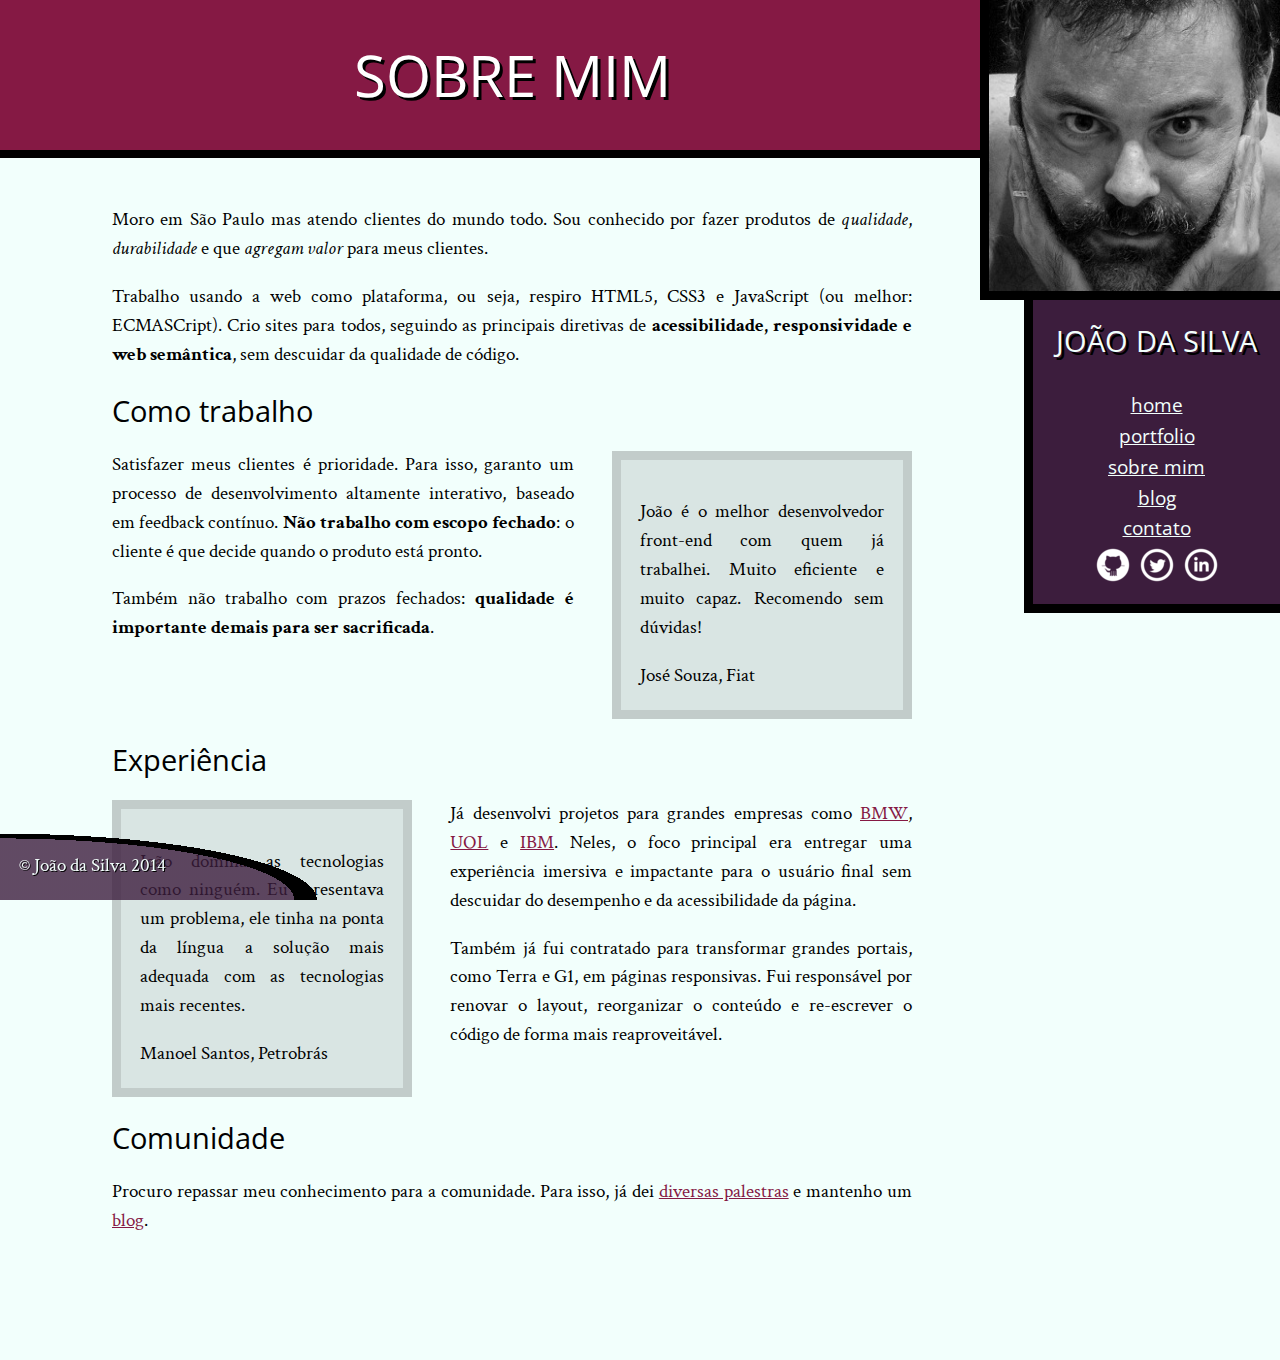
==== bio.html @ 2e593bc3 "Seletores avançados do CSS" ====
<!DOCTYPE html>
<html>
<head>
    <meta charset="utf-8">
    <title>João da Silva - Biografia</title>
    <link rel="icon" href="imagens/favicon.png">
    <link rel="stylesheet" href="css/reset.css">
    <link rel="stylesheet" href="css/site.css">
    <link rel="stylesheet" href="css/bio.css">
    <link rel="stylesheet" href="http://fonts.googleapis.com/css?family=Crimson+Text:400,400italic,600">
    <link rel="stylesheet" href="http://fonts.googleapis.com/css?family=Open+Sans+Condensed:700">
</head>
<body>
    <main>
        <h1 class="titulo-principal">Sobre mim</h1>
        <div class="container">
            <p>Moro em São Paulo mas atendo clientes do mundo todo. Sou conhecido por fazer produtos de <em>qualidade</em>, <em>durabilidade</em> e que <em>agregam valor</em> para meus clientes.</p>
            <p>Trabalho usando a web como plataforma, ou seja, respiro HTML5, CSS3 e JavaScript (ou melhor: ECMASCript). Crio sites para todos, seguindo as principais diretivas de <strong>acessibilidade, responsividade e web semântica</strong>, sem descuidar da qualidade de código.</p>
            <h2 class="subtitulo-texto">Como trabalho</h2>
            <blockquote class="citacao-bio fiat">
                <p>João é o melhor desenvolvedor front-end com quem já trabalhei. Muito eficiente e muito capaz. Recomendo sem dúvidas!</p>
                <cite>José Souza, Fiat</cite>
            </blockquote>
            <p>Satisfazer meus clientes é prioridade. Para isso, garanto um processo de desenvolvimento altamente interativo, baseado em feedback contínuo. <strong>Não trabalho com escopo fechado</strong>: o cliente é que decide quando o produto está pronto.</p>
            <p>Também não trabalho com prazos fechados: <strong>qualidade é importante demais para ser sacrificada</strong>.</p>
            <h2 class="subtitulo-texto">Experiência</h2>
            <blockquote class="citacao-bio petrobras">
                <p>João domina as tecnologias como ninguém. Eu apresentava um problema, ele tinha na ponta da língua a solução mais adequada com as tecnologias mais recentes.</p>
                <cite>Manoel Santos, Petrobrás</cite>
            </blockquote>
            <p>Já desenvolvi projetos para grandes empresas como <a href="http://bmw.com">BMW</a>, <a href="http://www.uol.com.br">UOL</a> e <a href="http://www.ibm.com.br">IBM</a>. Neles, o foco principal era entregar uma experiência imersiva e impactante para o usuário final sem descuidar do desempenho e da acessibilidade da página.</p>
            <p>Também já fui contratado para transformar grandes portais, como Terra e G1, em páginas responsivas. Fui responsável por renovar o layout, reorganizar o conteúdo e re-escrever o código de forma mais reaproveitável.</p>
            <h2 class="subtitulo-texto">Comunidade</h2>
            <p>Procuro repassar meu conhecimento para a comunidade. Para isso, já dei <a href="portfolio.html">diversas palestras</a> e mantenho um <a href="blog.html">blog</a>.</p>
        </div>
    </main>
    <img src="imagens/eu.jpg" alt="Minha foto" class="minha-foto">
    <aside class="navegacao-site">
        <h1>João da Silva</h1>
        <nav>
            <ul>
                <li><a href="index.html">Home</a></li>
                <li><a href="portfolio.html">Portfolio</a></li>
                <li><a href="bio.html">Sobre mim</a></li>
                <li><a href="blog.html">Blog</a></li>
                <li><a href="contato.html">Contato</a></li>
            </ul>
        </nav>
        <ul class="icones-redes-sociais">
            <li>
                <a href="https://github.com/joaodasilva" class="github">
                    Github
                </a>
            </li>
            <li>
                <a href="https://twitter.com/joaodasilva" class="twitter">
                    Twitter
                </a>
            </li>
            <li>
                <a href="https://br.linkedin.com/pub/joão-da-silva/32/4/508" class="linkedin">
                    LinkedIn
                </a>
            </li>
        </ul>
    </aside>
    <footer class="rodape-pagina">
        &copy; João da Silva 2014
    </footer>
</body>
</html>
---- css/site.css ----
body {
    font-family: "Crimson Text", "Times New Roman", serif;
    background-color: #F2FFFC;
    font-size: 120%;
    line-height: 1.5;
}

h1,
h2,
.subtitulo-principal {
    font-family: "Open Sans Condensed", "Arial", sans-serif;
}

h1 {
    text-transform: uppercase;
    font-size: 3em;
    text-shadow: 3px 3px #000;
}

.titulo-principal {
    text-align: center;
    background-color: #851944;
    color: #FFF;
    padding: 2rem;
    border-bottom: .5rem solid #000;
}

.subtitulo-texto {
    font-size: 1.5em;
    clear: both;
}

main a {
    color: #851944;
}

main p {
    text-align: justify;
    margin: 1em 0;
}

.navegacao-site {
    text-align: center;
    background-color: #3C1D3D;
    color: #F2FFFC;
    padding: 1em;
}

.navegacao-site a {
    color: inherit;
    font-family: "Open Sans Condensed", "Arial", sans-serif;
    text-transform: lowercase;
}

.navegacao-site h1 {
    font-size: 1.5em;
    margin-bottom: 1em;
}

.rodape-pagina {
    color: #F2FFFC;
    padding: 1em;
    clear: both;
    position: fixed;
    bottom: 0;
    left: 0;
    width: 100%;
    box-sizing: border-box;
    background-repeat: no-repeat;
    text-shadow: 1px 1px black;
    background-image: radial-gradient(ellipse at left bottom,
        rgba(60, 29, 61, 0.8),
        rgba(60, 29, 61, 0.8) 65%,
        black 65%,
        black 70%,
        transparent 70%);
    background-size: 25% 100%;
}

.container {
    width: 80ch;
    margin-left: auto;
    margin-right: auto;
    padding: 1.5em 0;
}

strong {
    font-weight: bold;
}

em {
    font-style: italic;
}

.icones-redes-sociais li {
    display: inline-block;
}

.icones-redes-sociais a {
    width: 40px;
    height: 40px;
    display: block;
    text-indent: -99999px;
}

.github {
    background-image: url(../imagens/github.png);
}

.twitter {
    background-image: url(../imagens/twitter.png);
}

.linkedin {
    background-image: url(../imagens/linkedin.png);
}

main {
    width: 80%;
    float: left;
    padding-bottom: 4em;
}

.minha-foto,
.navegacao-site {
    border-left: .5em solid black;
    border-bottom: .5em solid black;
    box-sizing: border-box;
}

.navegacao-site {
    width: 20%;
    float: right;
    position: relative;
    top: 300px;
}

.minha-foto {
    position: absolute;
    top: 0;
    right: 0;
    height: 300px;
}
---- css/bio.css ----
.citacao-bio {
    background-color: #D9E5E3;
    border: .5em solid #C2CCCA;
    padding: 1em;
    margin: 1em 2em;
    width: 30ch;
    box-sizing: border-box;
}

.petrobras {
    float: left;
    margin-left: 0;
}

.fiat {
    float: right;
    margin-right: 0;
}
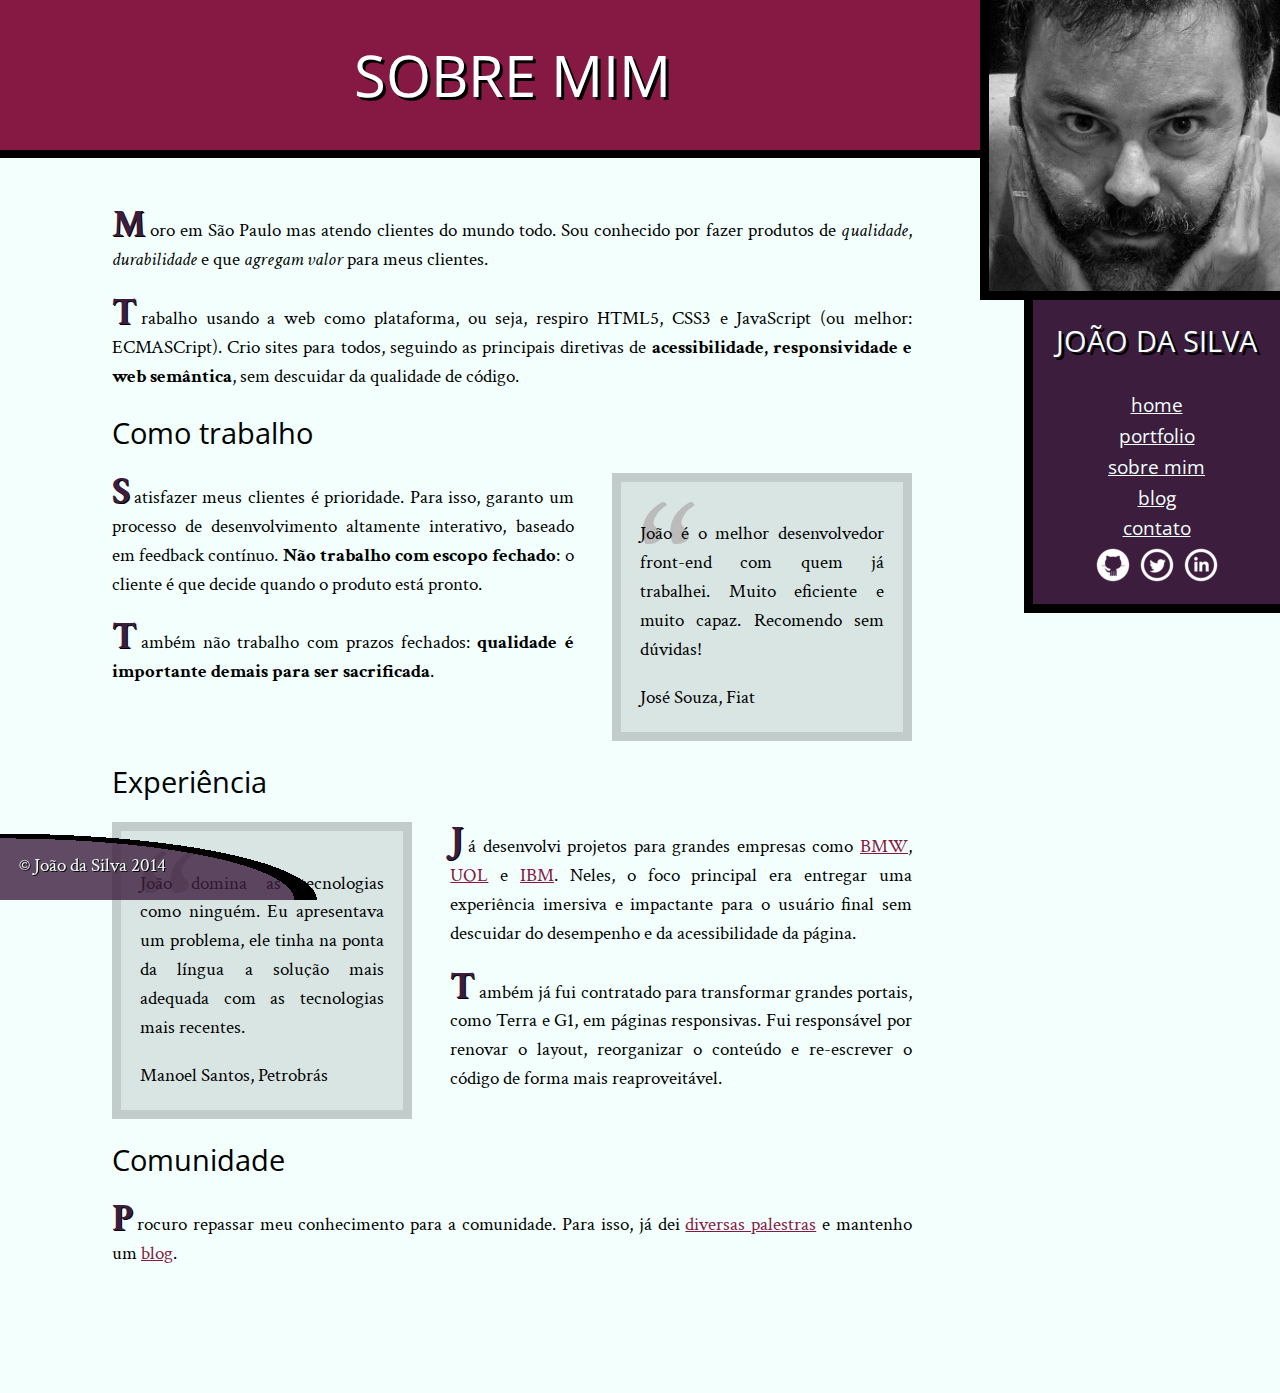
==== commit 71c553cc: "Criando o formulário do site" ====
--- a/bio.html
+++ b/bio.html
@@ -17,14 +17,14 @@
             <p>Moro em São Paulo mas atendo clientes do mundo todo. Sou conhecido por fazer produtos de <em>qualidade</em>, <em>durabilidade</em> e que <em>agregam valor</em> para meus clientes.</p>
             <p>Trabalho usando a web como plataforma, ou seja, respiro HTML5, CSS3 e JavaScript (ou melhor: ECMASCript). Crio sites para todos, seguindo as principais diretivas de <strong>acessibilidade, responsividade e web semântica</strong>, sem descuidar da qualidade de código.</p>
             <h2 class="subtitulo-texto">Como trabalho</h2>
-            <blockquote class="citacao-bio fiat">
+            <blockquote class="citacao-bio" tabindex="1">
                 <p>João é o melhor desenvolvedor front-end com quem já trabalhei. Muito eficiente e muito capaz. Recomendo sem dúvidas!</p>
                 <cite>José Souza, Fiat</cite>
             </blockquote>
             <p>Satisfazer meus clientes é prioridade. Para isso, garanto um processo de desenvolvimento altamente interativo, baseado em feedback contínuo. <strong>Não trabalho com escopo fechado</strong>: o cliente é que decide quando o produto está pronto.</p>
             <p>Também não trabalho com prazos fechados: <strong>qualidade é importante demais para ser sacrificada</strong>.</p>
             <h2 class="subtitulo-texto">Experiência</h2>
-            <blockquote class="citacao-bio petrobras">
+            <blockquote class="citacao-bio" tabindex="1">
                 <p>João domina as tecnologias como ninguém. Eu apresentava um problema, ele tinha na ponta da língua a solução mais adequada com as tecnologias mais recentes.</p>
                 <cite>Manoel Santos, Petrobrás</cite>
             </blockquote>
@@ -48,17 +48,17 @@
         </nav>
         <ul class="icones-redes-sociais">
             <li>
-                <a href="https://github.com/joaodasilva" class="github">
+                <a href="https://github.com/joaodasilva" class="github" data-legenda="Veja meus projetos opensource.">
                     Github
                 </a>
             </li>
             <li>
-                <a href="https://twitter.com/joaodasilva" class="twitter">
+                <a href="https://twitter.com/joaodasilva" data-legenda="Veja meu twitter" class="twitter">
                     Twitter
                 </a>
             </li>
             <li>
-                <a href="https://br.linkedin.com/pub/joão-da-silva/32/4/508" class="linkedin">
+                <a href="https://br.linkedin.com/pub/joão-da-silva/32/4/508" class="linkedin" data-legenda="Veja meu LinkedIn">
                     LinkedIn
                 </a>
             </li>
--- a/css/site.css
+++ b/css/site.css
@@ -101,6 +101,19 @@
     height: 40px;
     display: block;
     text-indent: -99999px;
+    position: relative;
+}
+
+.icones-redes-sociais li a:hover::after{
+    content: attr(data-legenda);
+    position: absolute;
+    text-indent: 0;
+    top: 100%;
+    right: 0;
+    width: 300%;
+    background-color: black;
+    font-size: .75em;
+
 }
 
 .github {
@@ -141,3 +154,15 @@
     right: 0;
     height: 300px;
 }
+
+main a:hover,
+main a:focus,
+footer a:hover,
+footer a:focus {
+    color: red;
+}
+
+.navegacao-site a:hover,
+.navegacao-site a:focus {
+    text-shadow: 0 0 2px pink;
+}
--- a/css/bio.css
+++ b/css/bio.css
@@ -7,12 +7,48 @@
     box-sizing: border-box;
 }
 
-.petrobras {
+.citacao-bio:nth-of-type(even) {
     float: left;
     margin-left: 0;
 }
 
-.fiat {
+.citacao-bio:nth-of-type(odd) {
     float: right;
     margin-right: 0;
 }
+
+.citacao-bio:hover,
+.citacao-bio:focus {
+    box-shadow: 0 0 0 99999px rgba(0, 0, 0, 0.8);
+}
+
+.citacao-bio:nth-of-type(odd):hover,
+.citacao-bio:nth-of-type(odd):focus {    
+    transform: scale(1.2) rotate(5deg);
+}
+
+.citacao-bio:nth-of-type(even):hover,
+.citacao-bio:nth-of-type(even):focus {
+    transform: scale(1.2) rotate(-5deg) ;  
+}
+
+.container > p::first-letter {
+    font-size: 200%;
+    font-weight: bold;
+    color: #3C1D3D;
+    text-shadow: 1px 1px #000;
+    margin-right: .2ch;
+    line-height: 1;
+}
+
+blockquote p {
+    position: relative;
+}
+
+blockquote::before {
+    content: '“';
+    font-size: 10em;
+    position: absolute;
+    color: #bbb;
+    line-height: .8;
+}
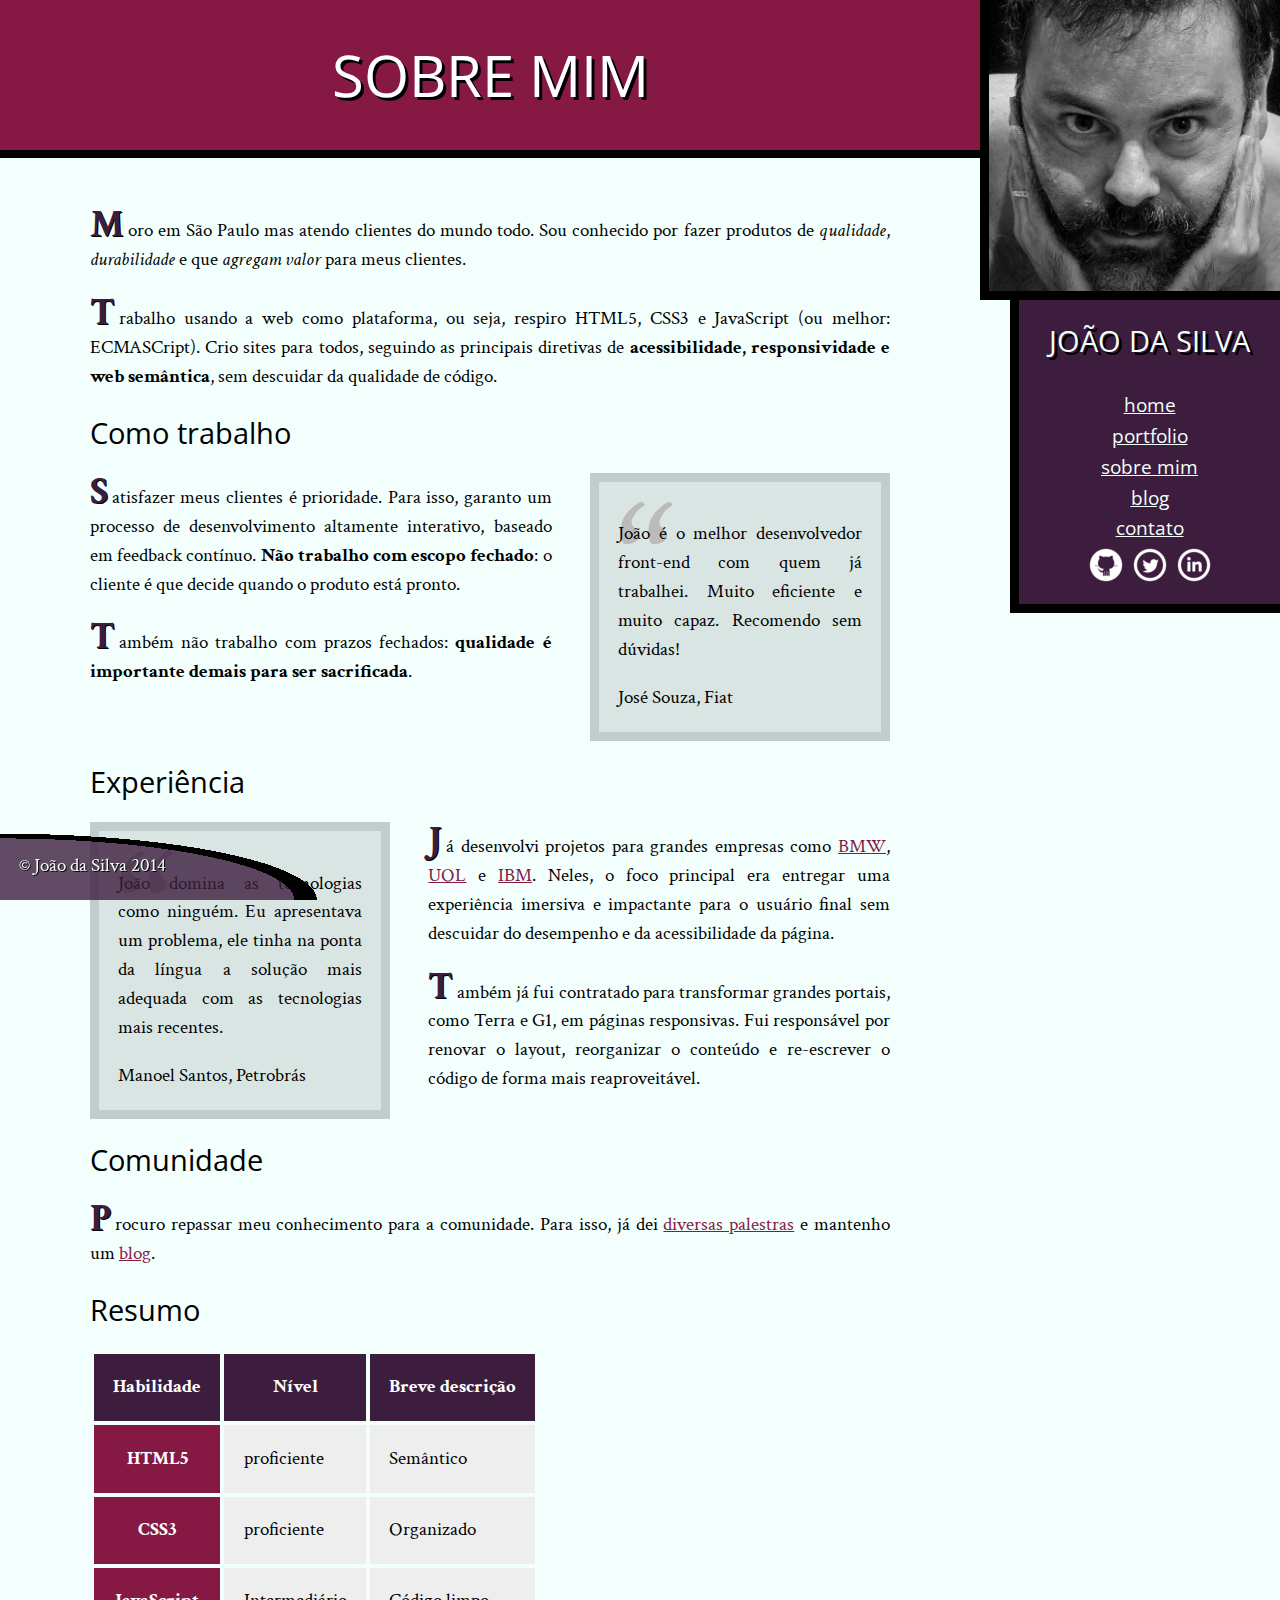
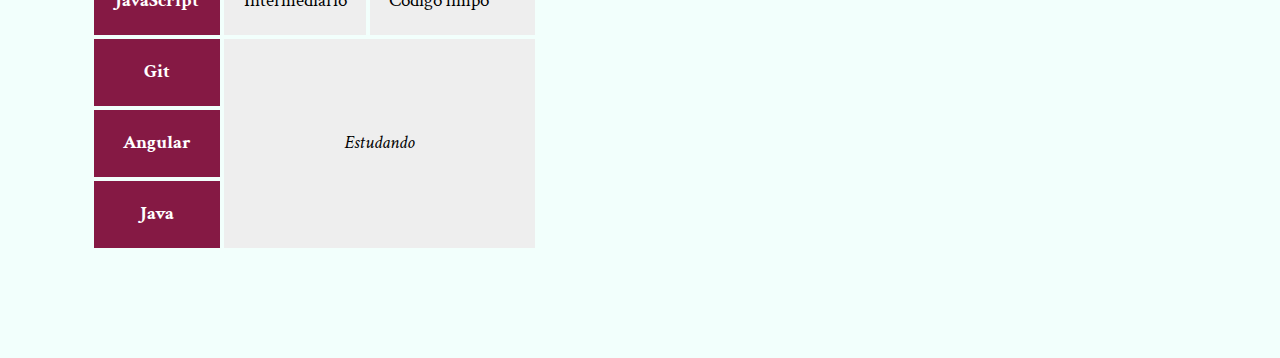
==== commit 157dfdca: "Ativividade 13" ====
--- a/bio.html
+++ b/bio.html
@@ -32,6 +32,49 @@
             <p>Também já fui contratado para transformar grandes portais, como Terra e G1, em páginas responsivas. Fui responsável por renovar o layout, reorganizar o conteúdo e re-escrever o código de forma mais reaproveitável.</p>
             <h2 class="subtitulo-texto">Comunidade</h2>
             <p>Procuro repassar meu conhecimento para a comunidade. Para isso, já dei <a href="portfolio.html">diversas palestras</a> e mantenho um <a href="blog.html">blog</a>.</p>
+
+            <h2 class="subtitulo-texto">Resumo</h2>
+
+            <table>
+                <thead>
+                    <th>Habilidade</th>
+                    <th>Nível</th>
+                    <th>Breve descrição</th>
+                </thead>
+                <tbody>
+                    <tr>
+                        <th>HTML5</th>
+                        <td>proficiente</td>
+                        <td>Semântico</td>
+                    </tr>
+                    
+                    <tr>
+                        <th>CSS3</th>
+                        <td>proficiente</td>
+                        <td>Organizado</td>
+                    </tr>
+
+                    <tr>
+                        <th>JavaScript</th>
+                        <td>Intermediário</td>
+                        <td>Código limpo</td>
+                    </tr>
+
+                    <tr>
+                        <th>Git</th>
+                        <td colspan="2" rowspan="3">Estudando</td>
+                    </tr>
+
+                    <tr>
+                        <th>Angular</th>
+                    </tr>
+
+                    <tr>
+                        <th>Java</th>
+                    </tr>
+                </tbody>
+            </table>
+
         </div>
     </main>
     <img src="imagens/eu.jpg" alt="Minha foto" class="minha-foto">
--- a/css/site.css
+++ b/css/site.css
@@ -129,7 +129,7 @@
 }
 
 main {
-    width: 80%;
+    width: calc(100% - 300px );
     float: left;
     padding-bottom: 4em;
 }
@@ -142,7 +142,7 @@
 }
 
 .navegacao-site {
-    width: 20%;
+    width: calc(0.9 * 300px);
     float: right;
     position: relative;
     top: 300px;
--- a/css/bio.css
+++ b/css/bio.css
@@ -5,6 +5,8 @@
     margin: 1em 2em;
     width: 30ch;
     box-sizing: border-box;
+    transition: box-shadow 1s, transform 1s;
+    transition-delay: 1s, 0s;
 }
 
 .citacao-bio:nth-of-type(even) {
@@ -20,6 +22,7 @@
 .citacao-bio:hover,
 .citacao-bio:focus {
     box-shadow: 0 0 0 99999px rgba(0, 0, 0, 0.8);
+    transition-delay: 0s, 1s;
 }
 
 .citacao-bio:nth-of-type(odd):hover,
@@ -52,3 +55,34 @@
     color: #bbb;
     line-height: .8;
 }
+
+tbody th {
+    background-color: #851944;
+    color: #fff;
+    font-weight: bold;
+}
+
+thead {
+    background-color: #3C1D3D;
+    color: #fff;
+    font-weight: bold;
+}
+
+tbody td {
+    background-color: #eee;
+}
+
+table td, th {
+    padding: 1em;
+}
+table{
+    margin-top: 1em;
+    border-collapse: separate;
+    border-spacing: 0.25em;
+}
+
+td[colspan='2']{
+    vertical-align: middle;
+    text-align: center;
+    font-style: italic;
+}